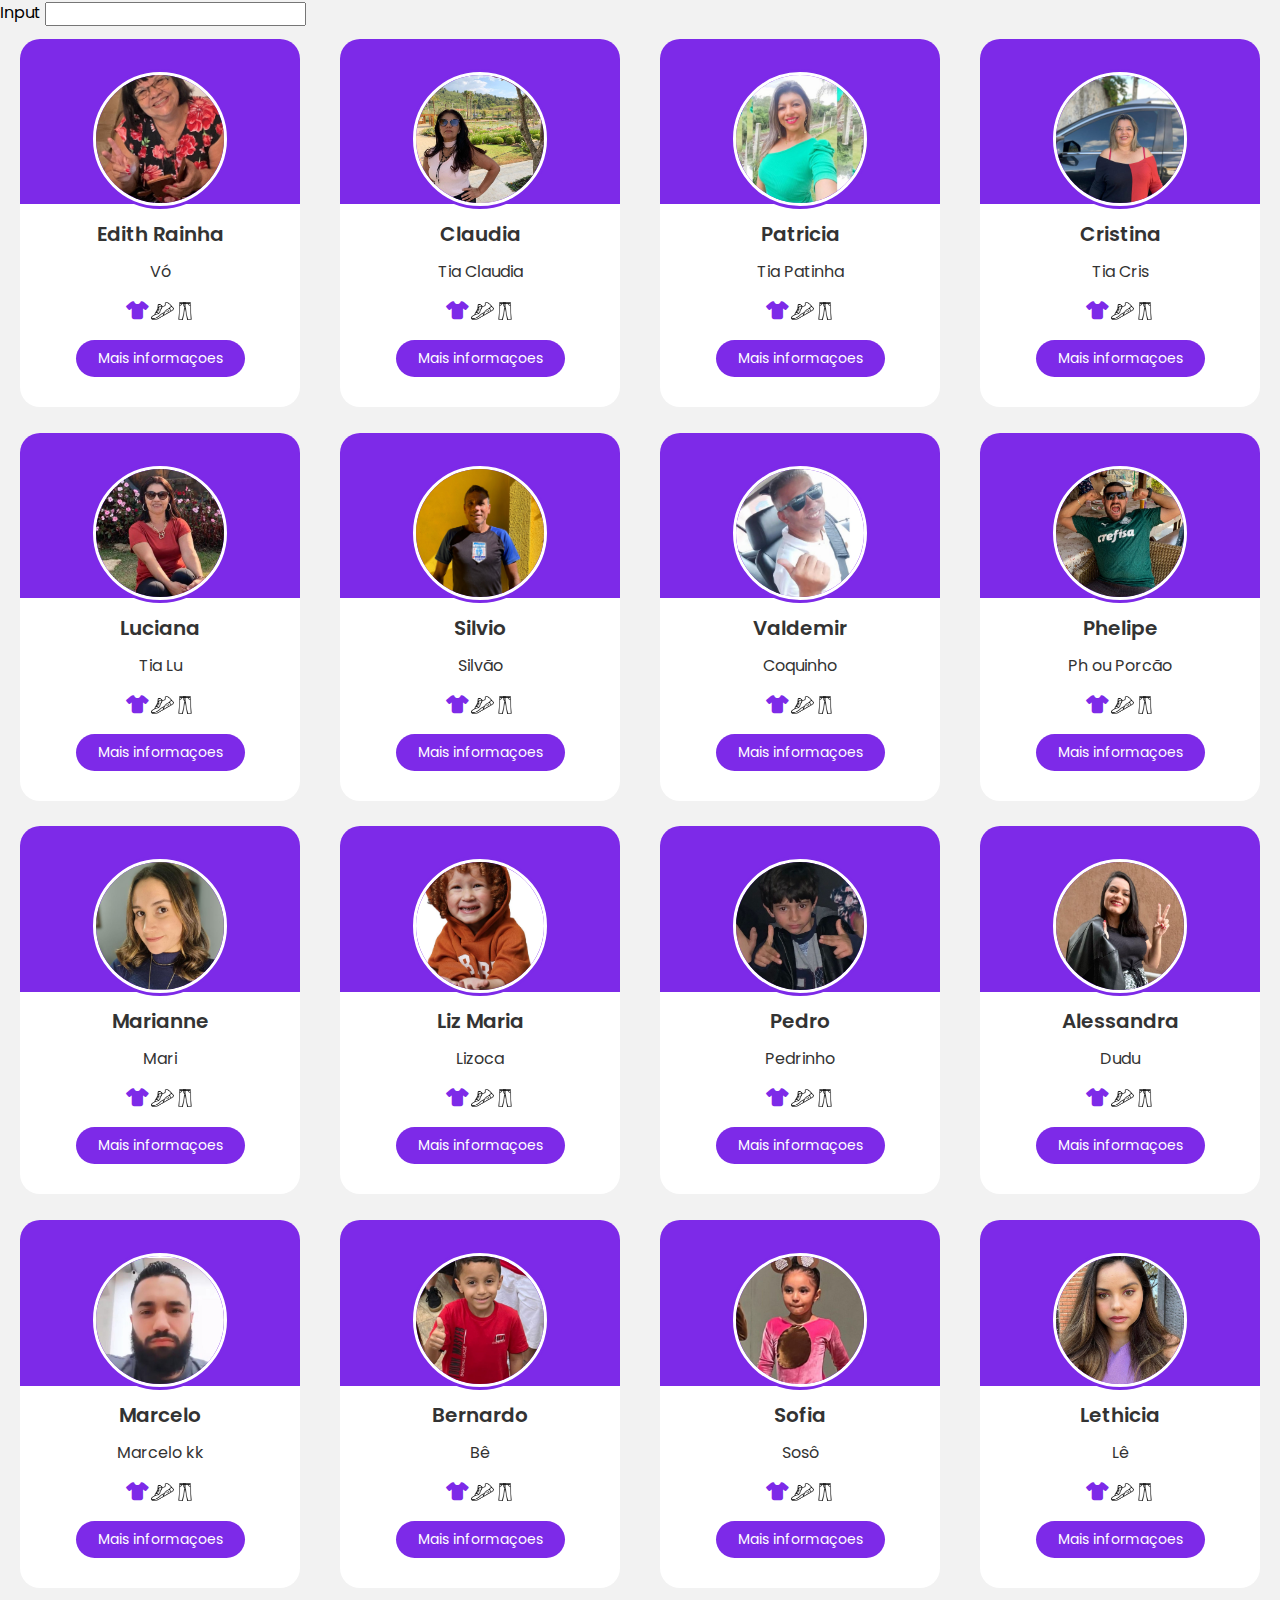
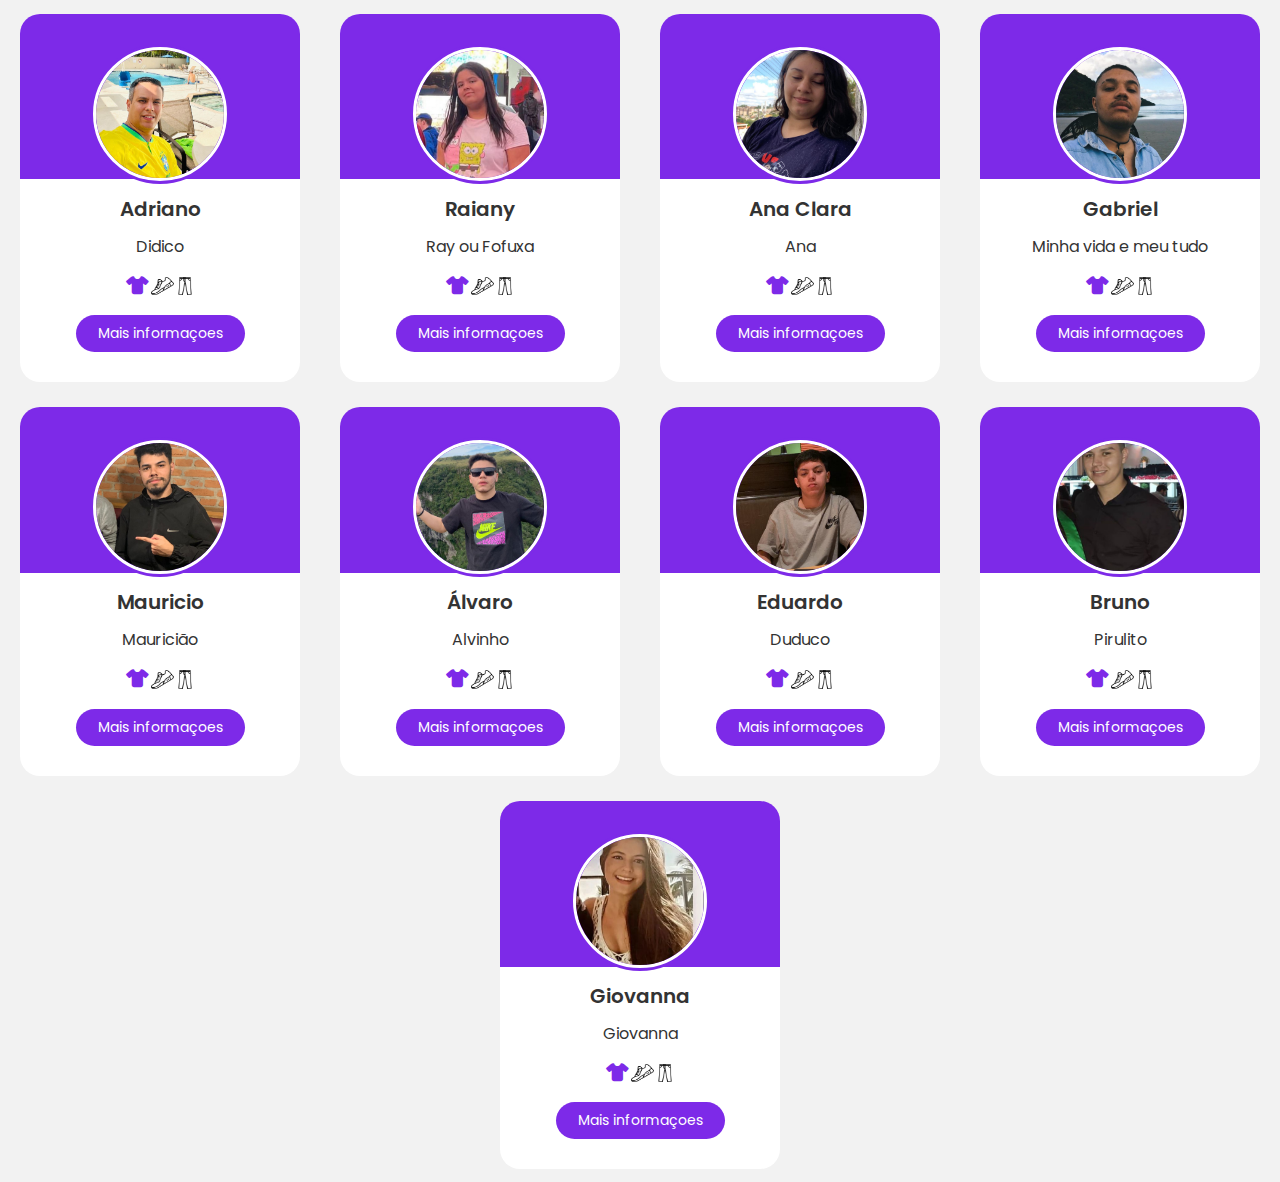
==== index.html @ d110c99a "initial commit" ====
<!DOCTYPE html>
<html lang="en">
  <head>
    <meta charset="UTF-8" />
    <meta http-equiv="X-UA-Compatible" content="IE=edge" />
    <meta name="viewport" content="width=device-width, initial-scale=1.0" />
    <link
      rel="stylesheet"
      href="https://cdnjs.cloudflare.com/ajax/libs/font-awesome/6.2.1/css/all.min.css"
      integrity="sha512-MV7K8+y+gLIBoVD5./imgs/fundo-azul.jpg9lQIYicR65iaqukzvf/nwasF0nqhPay5w/9lJmVM2hMDcnK1OnMGCdVK+iQrJ7lzPJQd1w=="
      crossorigin="anonymous"
      referrerpolicy="no-referrer"
    />
    <link rel="stylesheet" href="./style.css" />
    <title>Amigo Secreto</title>
  </head>
  <body>
    <div id="modal">
      <div id="close-modal" class="closed-icon"><i class="fa-solid fa-xmark fa-2xl"></i></div>
    </div>
    
    <div id="root">
      
        <div class="container">
          <div class="header">
            Input
            <input 
              type="text"
              id="inputBusca"
            > 
          </div>
          <div class="content" id="myjs-swiper-content">
            <!-- Inserir HTML via JS -->
          </div>
        </div>
    </div>
    <script src="./main.js"></script>
    
  </body>
</html>
---- style.css ----
@import url("https://fonts.googleapis.com/css2?family=Poppins:ital,wght@0,400;0,500;0,700;1,300;1,600&display=swap");

* {
  margin: 0;
  padding: 0;
  box-sizing: border-box;
  font-family: "Poppins", sans-serif;
}

body {
  height: 100vh;
  display: flex;
  align-items: center;
  justify-content: center;
  background: #f2f2f2;
}

.card .image {
  height: 140px;
  width: 140px;
  border-radius: 50%;
  padding: 3px;
  background: #7d2ae8;
}

.card .image img {
  height: 100%;
  width: 100%;
  object-fit: cover;
  border-radius: 50%;
  border: 3px solid #fff;
}

.card {
  position: relative;
  background: #fff;
  border-radius: 20px;
  margin: 20px 0;
  width: 280px;
}

.card::before {
  content: "";
  position: absolute;
  height: 45%;
  width: 100%;
  background: #7d2ae8;
  border-radius: 20px 20px 0 0;
}

.card .card-content {
  display: flex;
  flex-direction: column;
  align-items: center;
  padding: 30px;
  position: relative;
  z-index: 100;
}
.card .media-icons {
  position: absolute;
  top: 10px;
  right: 20px;
  display: flex;
  flex-direction: column;
  align-items: center;
}

.card .media-icons i {
  color: #fff;
  opacity: 0.6;
  margin-top: 10px;
  transition: all 0.3s ease;
  cursor: pointer;
}
.card .media-icons i:hover {
  opacity: 1;
}
.card .name-profession {
  display: flex;
  flex-direction: column;
  align-items: center;
  margin-top: 10px;
  color: #333;
}

.name-profession .name {
  font-size: 20px;
  font-weight: 600;
}

.name-profession .profession {
  font-size: 15px;
  font-weight: 500;
}
.card .rating {
  display: flex;
  align-items: center;
  margin-top: 18px;
}
.card .rating i {
  font-size: 18px;
  margin: 0 2px;
  color: #7d2ae8;
}
.card .button {
  width: 100%;
  display: flex;
  justify-content: space-around;
  margin-top: 20px;
}
.card .button button {
  background: #7d2ae8;
  outline: none;
  border: none;
  color: #fff;
  padding: 8px 22px;
  border-radius: 20px;
  font-size: 14px;
  transition: all 0.3s ease;
  cursor: pointer;
}

.button button:hover {
  background: #6616d0;
}

#modal {
  display: none;
  position: absolute;
  top: 20%;
  z-index: 9999;

  background: #7da759;

  width: 90%;
  height: 500px;
  border-radius: 20px;
  box-shadow: 10px 10px 10px rgba(0, 0, 0, 0.5);
}

@media screen and (min-width: 700px) {
  #modal {
    width: 25%;
  }
}

.modal-header {
  display: flex;
  flex-direction: column;

  align-items: center;
  margin-top: 20px;
}

.modal-body {
  position: relative;
  margin-top: 30px;
  min-height: 200px;
  background-color: #7da759;
}

.sizes img {
  width: 40px;
  height: 32px;
}

.sizes {
  padding: 1rem 0;
  height: 200px;

  display: flex;
  flex-direction: column;
  justify-content: space-around;
  align-items: center;
}

.item-size {
  display: flex;
  align-items: center;
}

.item-size span {
  margin-left: 15px;
}

.modal-footer,
.footer {
  display: flex;
  flex-direction: column;
  align-items: center;
}

.footer {
  margin-top: 88px;
}

.closed-icon {
  position: absolute;
  right: 3px;
  top: 3px;

  cursor: pointer;
}


#root {
  width: 100%;
  height: auto;
}

.container {
  margin: 4rem 0;
  height: 100vh;

  
}

.content {
  display: flex;
  flex-wrap: wrap;
  justify-content: space-around;
}

.card {
  margin: 1%;
}
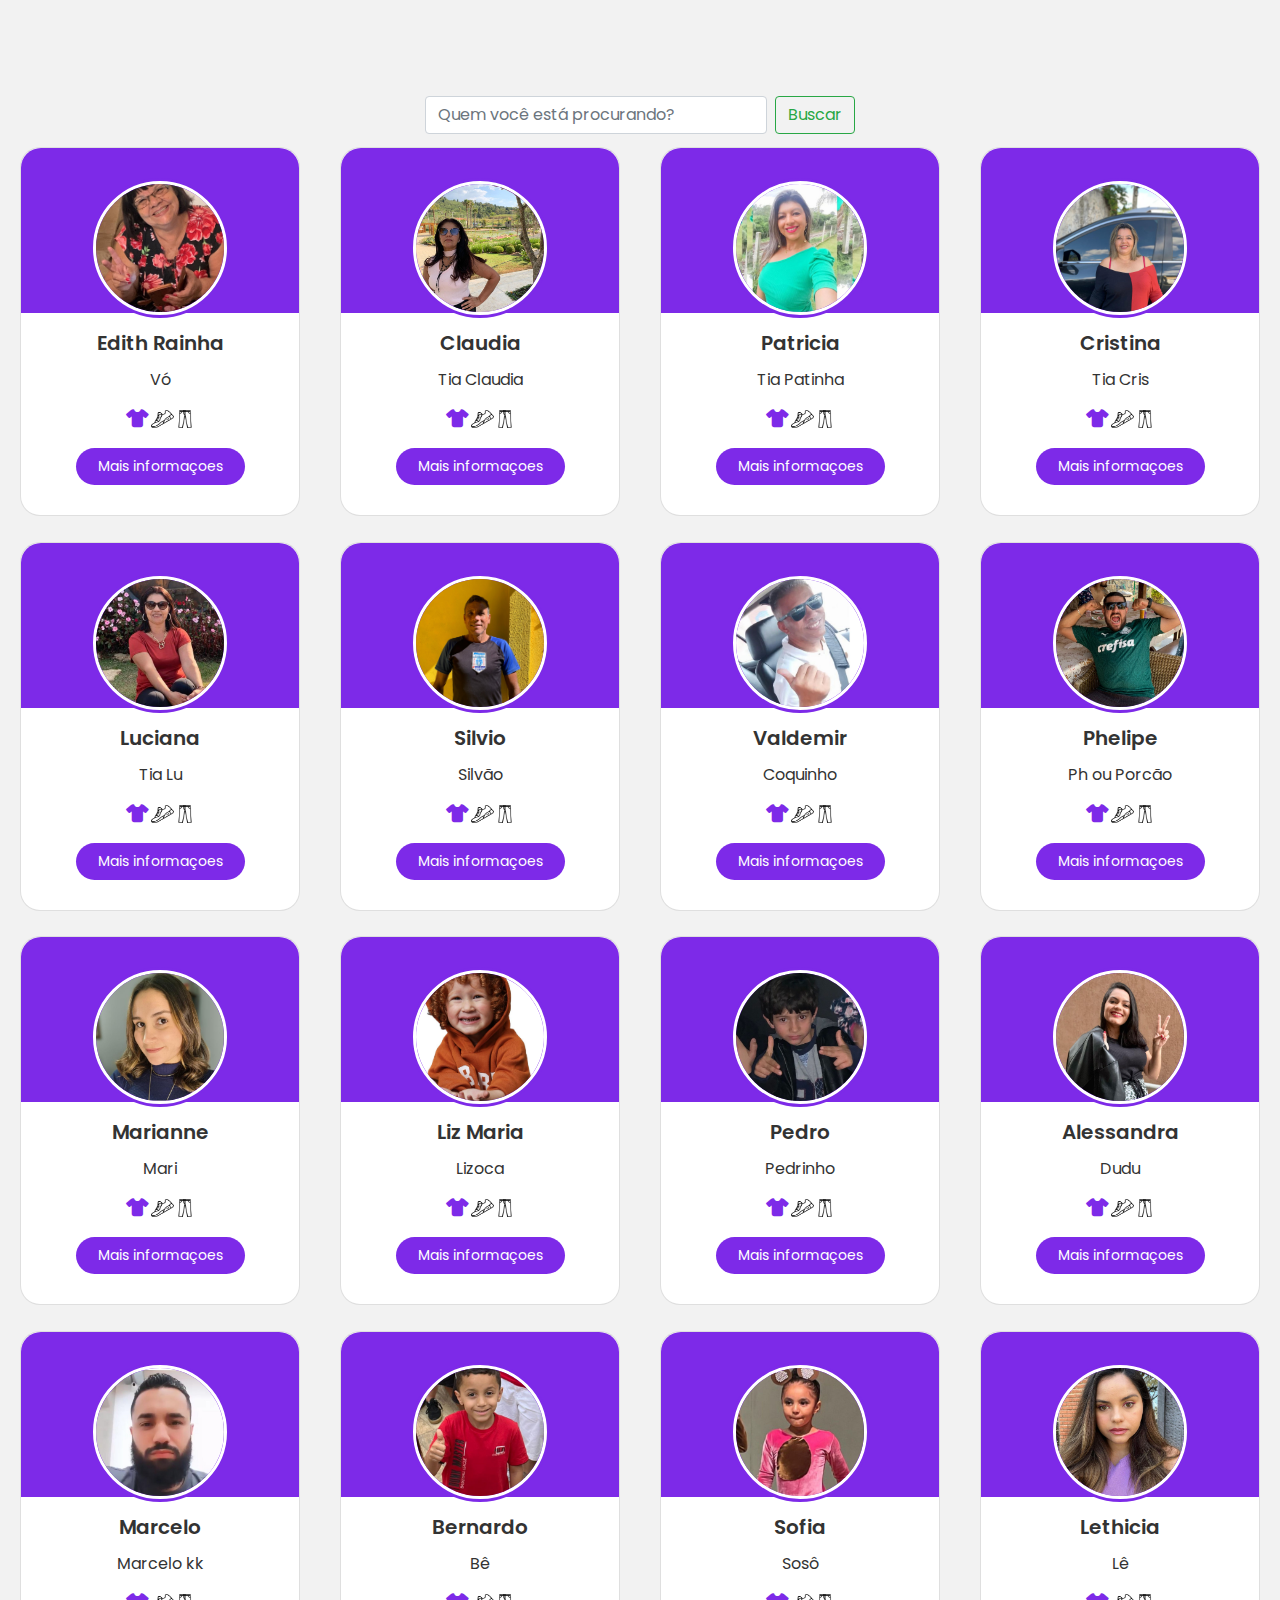
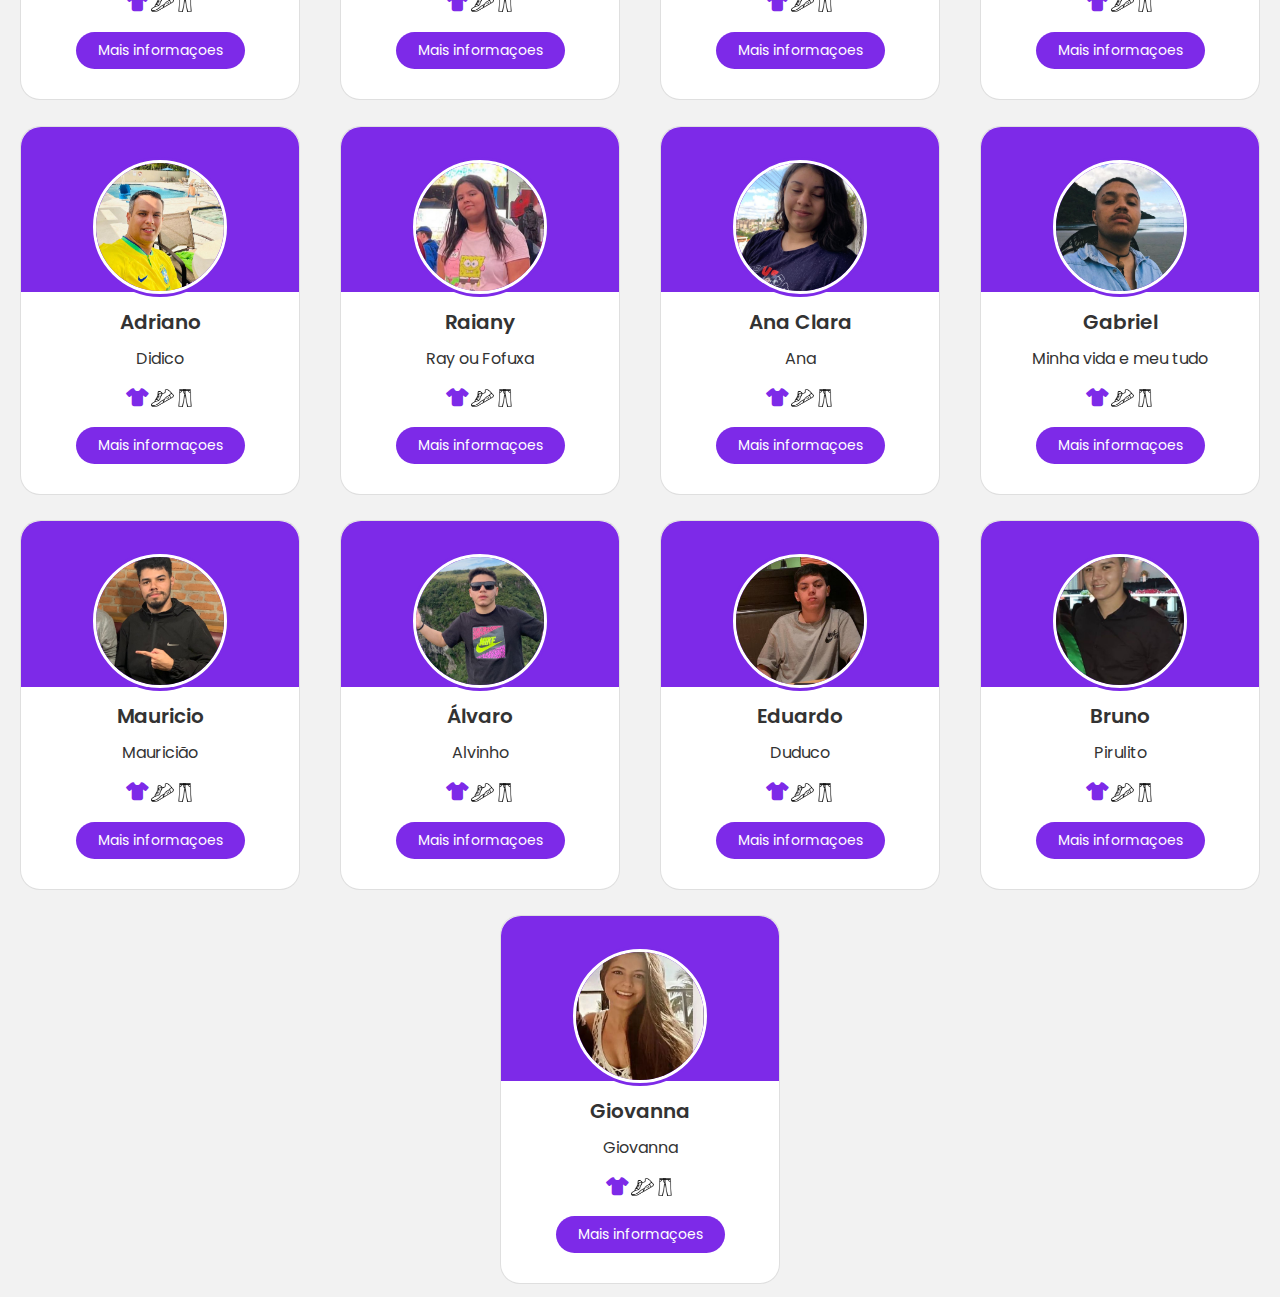
==== commit b0fc826c: "buscar" ====
--- a/index.html
+++ b/index.html
@@ -4,6 +4,7 @@
     <meta charset="UTF-8" />
     <meta http-equiv="X-UA-Compatible" content="IE=edge" />
     <meta name="viewport" content="width=device-width, initial-scale=1.0" />
+    <link rel="stylesheet" href="https://cdn.jsdelivr.net/npm/bootstrap@4.0.0/dist/css/bootstrap.min.css" integrity="sha384-Gn5384xqQ1aoWXA+058RXPxPg6fy4IWvTNh0E263XmFcJlSAwiGgFAW/dAiS6JXm" crossorigin="anonymous">
     <link
       rel="stylesheet"
       href="https://cdnjs.cloudflare.com/ajax/libs/font-awesome/6.2.1/css/all.min.css"
@@ -11,6 +12,7 @@
       crossorigin="anonymous"
       referrerpolicy="no-referrer"
     />
+   
     <link rel="stylesheet" href="./style.css" />
     <title>Amigo Secreto</title>
   </head>
@@ -21,14 +23,12 @@
     
     <div id="root">
       
-        <div class="container">
+        <div class="my-container">
           <div class="header">
-            Input
-            <input 
-              type="text"
-              id="inputBusca"
-            > 
-          </div>
+            <form class="form-inline">
+              <input class="form-control mr-sm-2" type="search" placeholder="Quem você está procurando?" id="inputBusca" aria-label="Search">
+              <button class="btn btn-outline-success my-2 my-sm-0" type="submit">Buscar</button>
+            </form>
           <div class="content" id="myjs-swiper-content">
             <!-- Inserir HTML via JS -->
           </div>
--- a/style.css
+++ b/style.css
@@ -13,6 +13,11 @@
   align-items: center;
   justify-content: center;
   background: #f2f2f2;
+}
+.header .form-inline{
+  margin-top: 20%;
+  justify-content: center;
+  
 }
 
 .card .image {
@@ -138,6 +143,8 @@
   box-shadow: 10px 10px 10px rgba(0, 0, 0, 0.5);
 }
 
+
+
 @media screen and (min-width: 700px) {
   #modal {
     width: 25%;
@@ -208,7 +215,7 @@
   height: auto;
 }
 
-.container {
+.my-container {
   margin: 4rem 0;
   height: 100vh;
 
